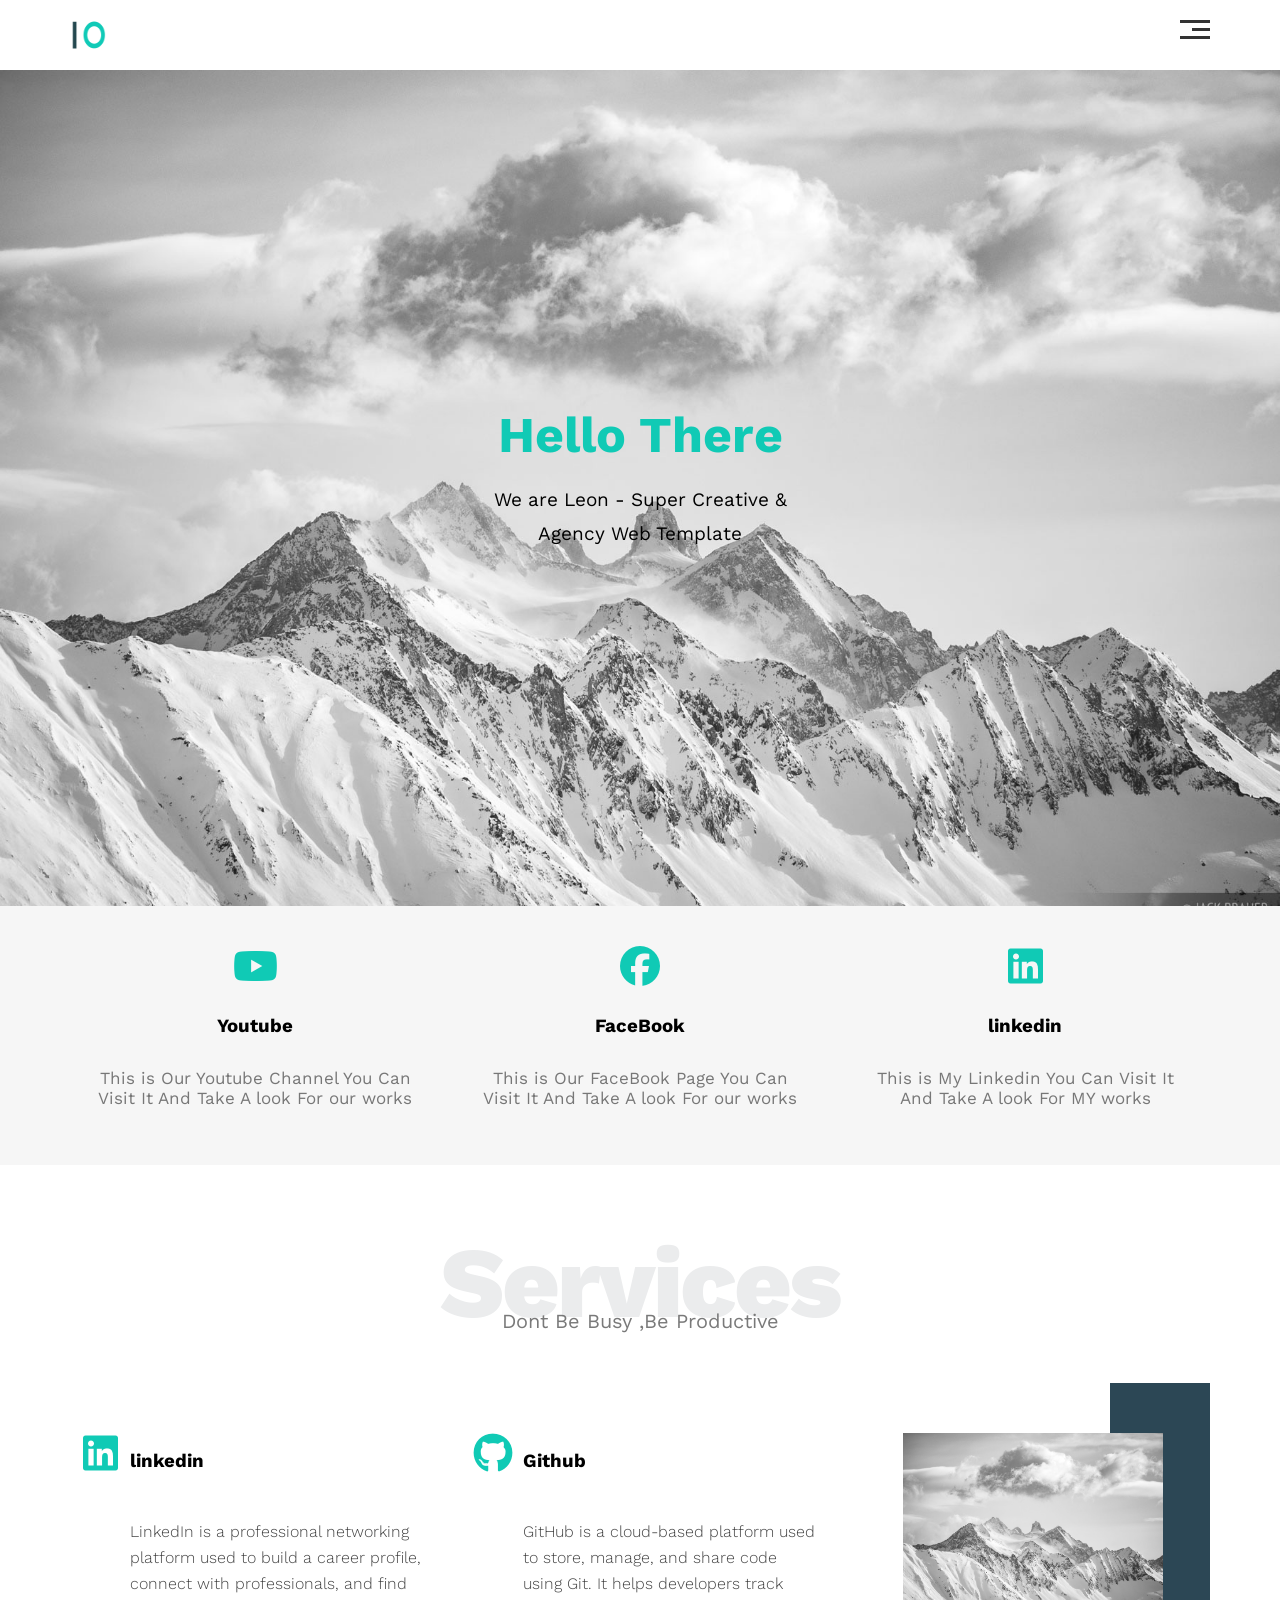
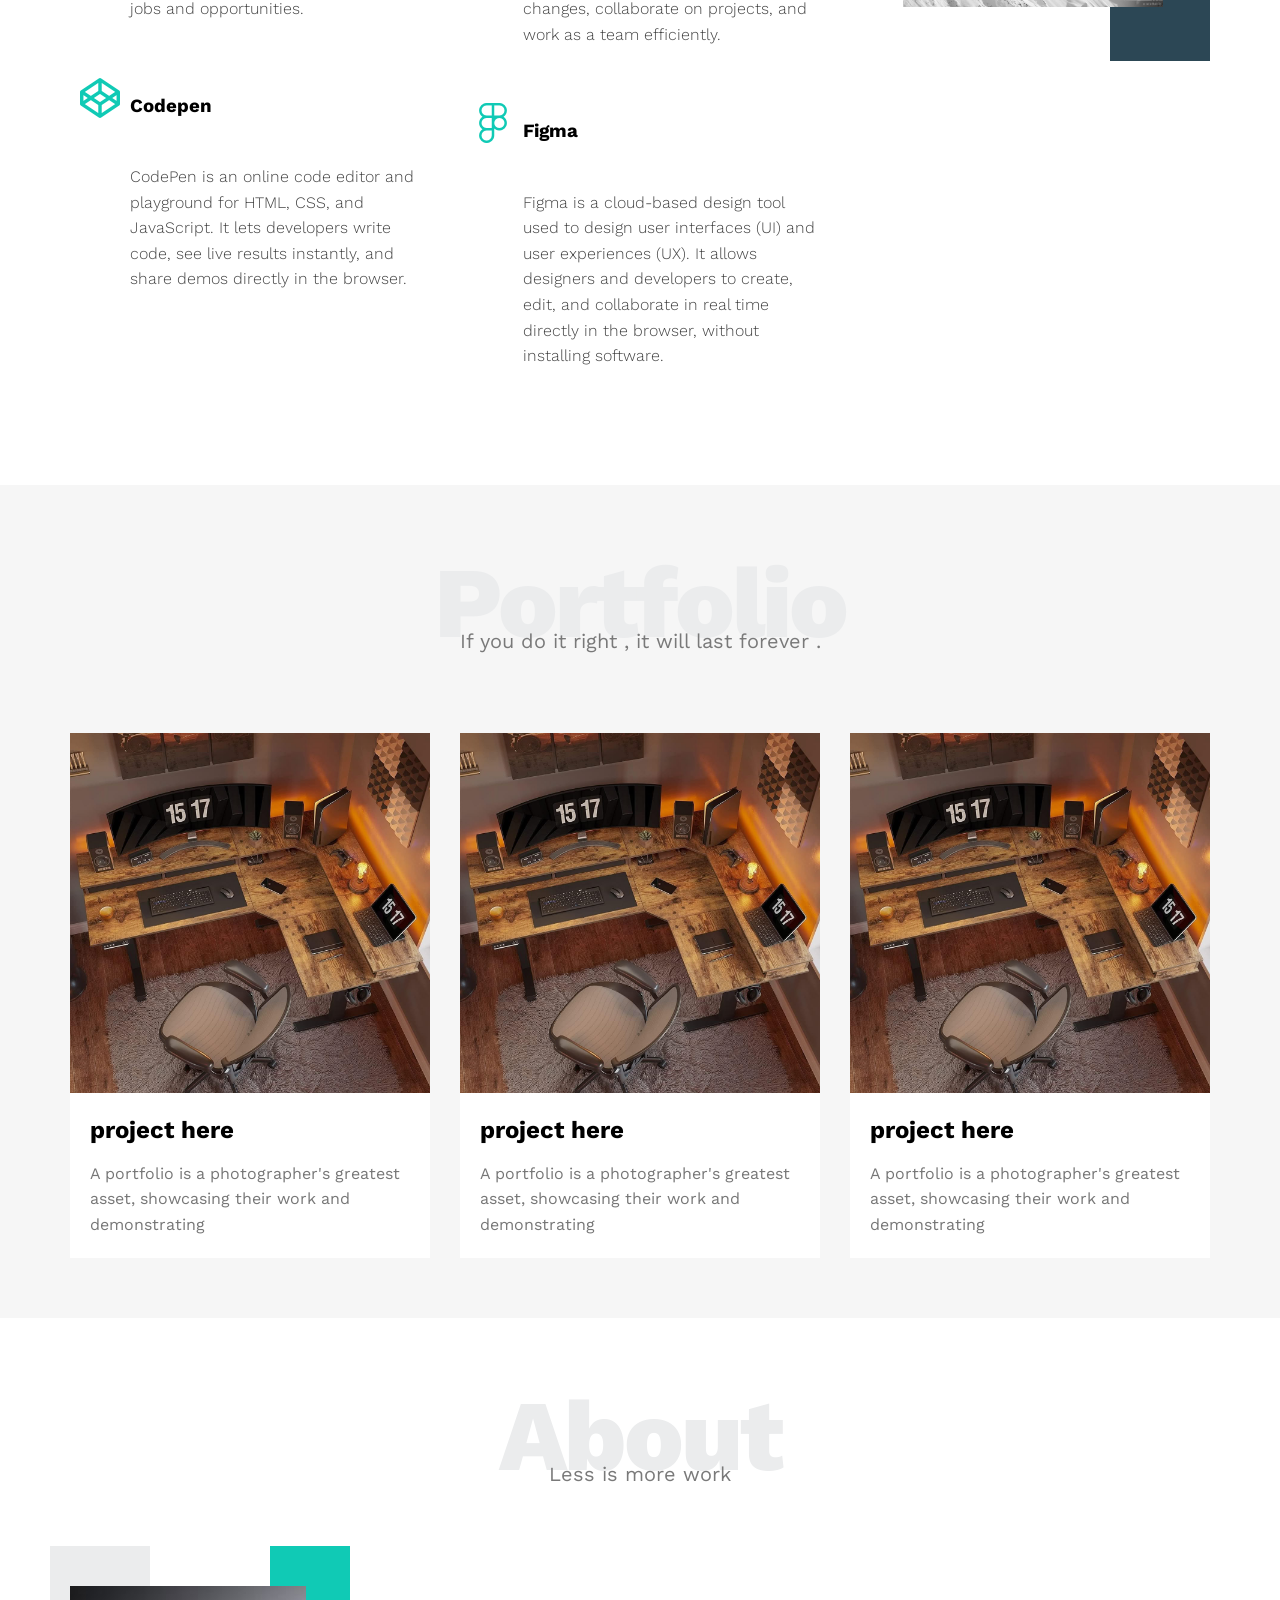
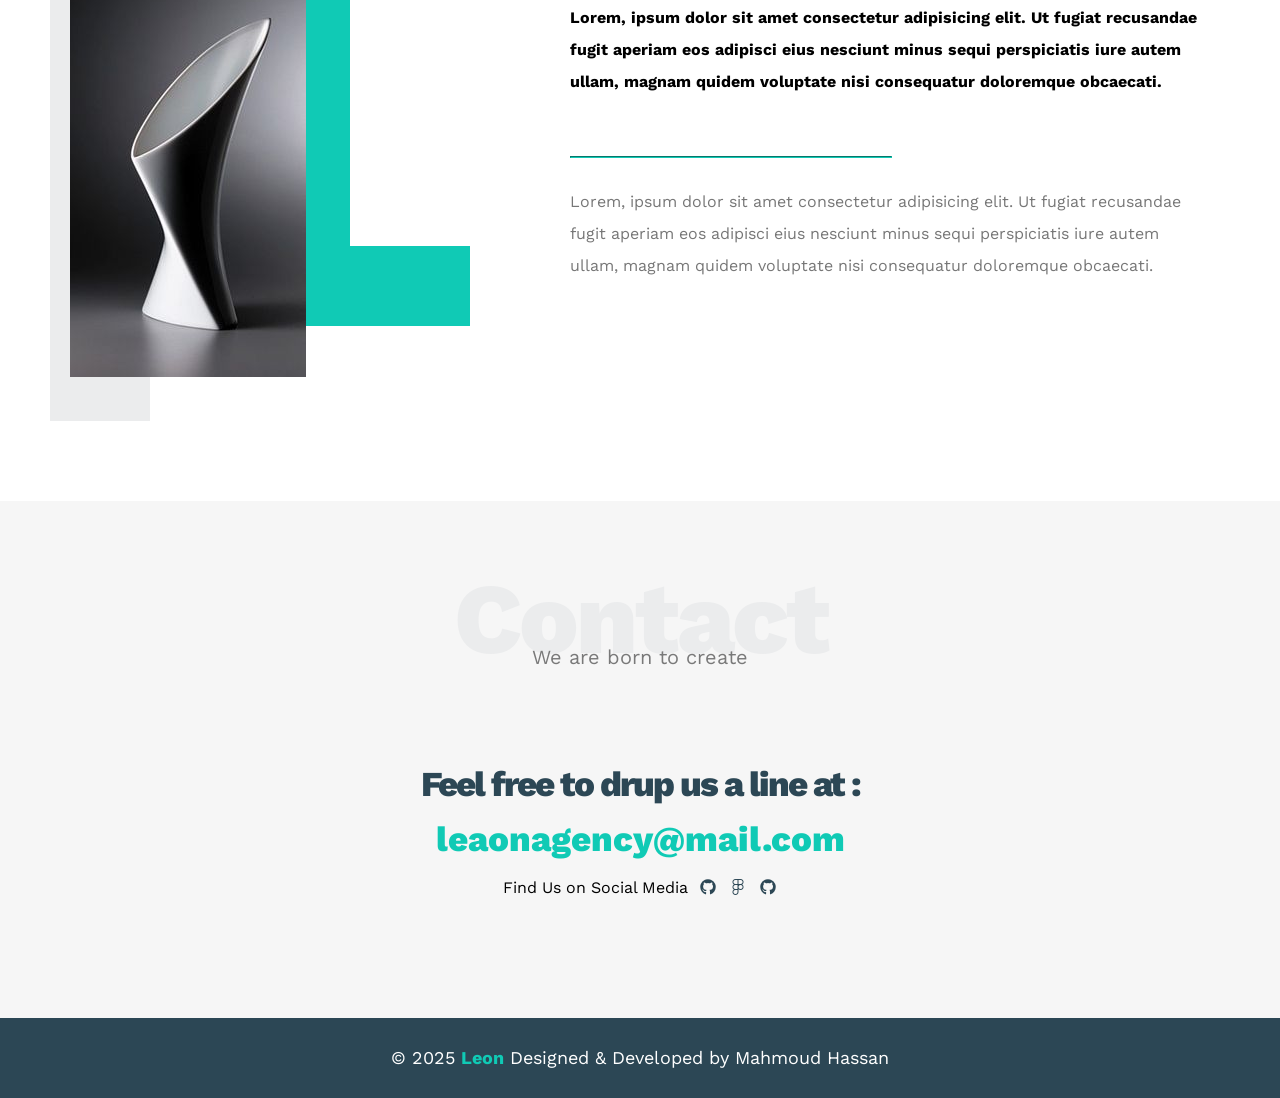
==== index.html @ d5b8f9ed "Update index.html" ====
<!DOCTYPE html>
<html lang="en">
<head>
<meta charset="UTF-8">
<meta name="viewport" content="width=device-width, initial-scale=1.0">
<meta http-equiv="X-UA-Compatible" content="IE=edge">
<meta name="description" content="Short description of your website">
<meta name="keywords" content="HTML, CSS, JavaScript">
<meta name="author" content="Mahmoud Hassan">
<meta name="robots" content="index, follow">
    
<meta property="og:title" content="">
<meta property="og:description" content="Learn HTML and CSS">
<meta property="og:image" content="https://example.com/image.jpg">
<meta property="og:url" content="https://example.com">
<meta property="og:type" content="website">
<meta property="og:site_name" content="My Site">
<meta property="og:locale" content="en_US">
    
    <title>leon templete 1</title>
    <!-- main temp css file  -->
    <link rel="stylesheet" href="css/leon.css">
    <!-- render normaly -->
    <link rel="stylesheet" href="css/normalize.css">
    <!-- google fonts -->
    <link rel="preconnect" href="https://fonts.googleapis.com">
    <link rel="preconnect" href="https://fonts.gstatic.com" crossorigin>
    <link href="https://fonts.googleapis.com/css2?family=Work+Sans:ital,wght@0,100..900;1,100..900&display=swap"
        rel="stylesheet">
        <!-- font awesome liberary  -->
 <link rel="stylesheet" href="css/all.min.css">
</head>
<body>
 <div class="header">
    <div class="container">
        <img class="logo" src="images/logo.png" alt="">
        <div class="links"> 
           <span class="icons">
<span></span>
<span></span>
<span></span>
           </span>
           <ul>
            <li><a href="#services">Services</a></li>
            <li><a href="#portfolio">Portfolio</a></li>
            <li><a href="#About">About</a></li>
            <li><a href="#contact">Contact</a></li>


           </ul>

        </div>
    </div>  
 </div>
 <!-- landing section  -->
 <div class="landing">
<div class="intro-text">
    <h1>Hello There</h1>
<p>We are Leon - Super Creative & Agency Web Template</p>
</div>
   
 </div>
 <!-- start features section  -->
  <div class="features">
    <div class="container">
        <div class="feat">
        <a href="https://www.youtube.com/" title="Youtube" target="_blank"><i class="fa-brands fa-youtube"></i></a>
            <h3><a href="https://www.youtube.com/
                        " title="Youtube" target="_blank">Youtube</a></h3>
            <p>This is Our Youtube Channel You Can Visit It And Take A look For our works</p>
        </div>
        <div class="feat">
            <a href="https://www.facebook.com/?locale=ar_AR" title="FaceBook" target="_blank"><i class="fa-brands fa-facebook"></i></a>
            
            <h3>
                <a  href="https://www.facebook.com/?locale=ar_AR
            " title="FaceBook" target="_blank">FaceBook</a>
        </h3>
            <p>This is Our FaceBook Page You Can Visit It And Take A look For our works</p>
        </div>
        <div class="feat">
            <a href="https://www.linkedin.com/in/
mahmoud-hassan-9855352b8" title="Linkedin" target="_blank"><i class="fa-brands fa-linkedin"></i></a>
            <h3> 
                <a href="https://www.linkedin.com/in/
mahmoud-hassan-9855352b8" title="linked in" target="_blank">linkedin
</a> 
</h3>
            <p>This is My Linkedin You Can Visit It And Take A look For MY works</p>
        </div>
    </div>
  </div>
  <!-- start services  -->
   <div class="services" id="services">
    <div class="container">
        <h2 class="special-heading">Services</h2>
        <p>Dont Be Busy ,Be Productive</p>
    
   
   <div class="services-content">
    <div class="col">
        <!-- start srv 1  -->
        <div class="srv">
<i class="fa-brands fa-linkedin"></i>
            <div class="text">
                <h3>linkedin</h3>
                <p>LinkedIn is a professional networking platform used to build a career profile, connect with professionals, and find jobs
                and opportunities.</p>
            </div>
        </div>
        <!-- end srv 1  -->
        <!-- start srv 2 -->
        <div class="srv">
            <i class="fa-brands fa-codepen"></i>
            <div class="text">
                <h3>Codepen</h3>
                <p>CodePen is an online code editor and playground for HTML, CSS, and JavaScript.
                It lets developers write code, see live results instantly, and share demos directly in the browser.</p>
            </div>
        </div>
        <!-- end srv 2  -->
         </div>
         <!-- start srv 3  -->
      <div class="col">

        <div class="srv">
            <i class="fa-brands fa-github"></i>
            <div class="text">
                <h3>Github</h3>
                <p>GitHub is a cloud-based platform used to store, manage, and share code using Git.
                It helps developers track changes, collaborate on projects, and work as a team efficiently.</p>
            </div>
        </div>
        
        <!-- end srv 3 -->
         <!-- start srv 4  -->
        <div class="srv">
        <i class="fa-brands fa-figma"></i>
            <div class="text">
                <h3>Figma</h3>
                <p>Figma is a cloud-based design tool used to design user interfaces (UI) and user experiences (UX).
                It allows designers and developers to create, edit, and collaborate in real time directly in the browser, without
                installing software.</p>
            </div>
            </div>
        </div>
        <!-- end srv 4  -->
       <div class="col">
        <div class="image image-column">
            <img src="images/20240124-Cloud-over-Reichenspitze-B-W.jpg" alt=""/>
        </div>
       </div>

                
    </div>
    </div>
   </div>
   <!-- Start portfolio  -->
    <div class="portfolio" id="portfolio">
      <div class="container">
        <h2 class="special-heading">Portfolio</h2>
        <p>If you do it right , it will last forever .</p>
        <div class="portfolio-content">
            <div class="card">
        <img src="images/portfolio4.jpg" alt="">
        <div class="info">
            <h2>project here</h2>
            <p>A portfolio is a photographer's greatest asset, showcasing their work and demonstrating</p>
        </div>
            </div>
            <div class="card">
                <img src="images/portfolio4.jpg" alt="">
                <div class="info">
                    <h2>project here</h2>
                    <p>A portfolio is a photographer's greatest asset, showcasing their work and demonstrating</p>
                </div>
            </div>
            <div class="card">
                <img src="images/portfolio4.jpg" alt="">
                <div class="info">
                    <h2>project here</h2>
                    <p>A portfolio is a photographer's greatest asset, showcasing their work and demonstrating</p>
                </div>
            </div>
      </div>
        </div>
    </div>
    <!-- end portfolio  --> 
<!-- Start about  -->
<div class="about" id="About">
    <div class="container">
        <h2 class="special-heading">About</h2>
        <p>Less is more work</p>
        <div class="about-content">
           <div class="image">
            <img src="images/about1.jpg" alt="">
           </div>
           <div class="text">
            <p>Lorem, ipsum dolor sit amet consectetur adipisicing elit. Ut fugiat recusandae 
                fugit aperiam eos adipisci eius nesciunt minus sequi perspiciatis iure autem ullam,
                 magnam quidem voluptate nisi consequatur doloremque obcaecati.</p>
                 <hr>
                <p>Lorem, ipsum dolor sit amet consectetur adipisicing elit. Ut fugiat recusandae
                    fugit aperiam eos adipisci eius nesciunt minus sequi perspiciatis iure autem ullam,
                    magnam quidem voluptate nisi consequatur doloremque obcaecati.</p>
           </div>
           </div>
                
                </div>
            </div>

        </div>
    </div>
</div>
<!-- end about  -->
 <!-- start contact  --> 
  <div class="contact" id="contact">
    <div class="container">
        <h2 class="special-heading">Contact</h2>
        <p>We are born to create </p>
        <div class="info">
            <p class="label"> Feel free to drup us a line at :</p>
            <a href="mailto:leaonagency@mail.com?subject=contact" class="link">leaonagency@mail.com</a>
            <div class="social">
                Find Us on Social Media 
                <i class="fa-brands fa-github"></i>
                <i class="fa-brands fa-figma"></i>
                <i class="fa-brands fa-github"></i>

            </div>
        </div>
    </div>
  </div>
 <!-- end contact  -->
<!-- start footer  -->
 <div class="footer">
    &copy; 2025 <span>Leon</span> Designed & Developed by Mahmoud Hassan
 </div>
 <!-- end footer  -->
</body>
</html>
---- css/leon.css ----
:root {
    --main-color:#10cab5;
    --secundary-color:#2c4755;
    --section-padding:60px;
    --section-background:#f6f6f6;
}
/* global rules  */
*{
    -webkit-box-sizing: border-box;
    -moz-box-sizing: border-box;
    box-sizing: border-box;
}
html {
    scroll-behavior: smooth;
}
body {
    font-family: "Work Sans", sans-serif;
}
/* end global rules  */

.container {
    padding-left: 15px;
    padding-right: 15px;
    margin-left: auto;
    margin-right: auto;
    
    
}
/* small */
@media (min-width:768px) {
    .container {
        width: 750px;
    }
}

/* medium */
@media (min-width:992px) {
    .container {
        width: 970px;
    }
}

/* large */
@media (min-width:1200px) {
    .container {
        width: 1170px;
    }
}
/* start header  */
.header {
    padding: 20px;
}
.header .container {
    display: flex;
    justify-content: space-between;
}
.header  .logo {
width: 60px;
height: 30px;
}
.header .links {
    position: relative;
}
.header .links:hover .icons span:nth-child(2) {
    width: 100%;
}
.header .links .icons {
    width: 30px;
    display: flex;
    flex-wrap: wrap;
    justify-content: flex-end;
}
.header .links .icons span {
    background-color: #333;
    margin-bottom: 5px;
    height: 3px;
    
}
.header .links .icons span:first-child {
width: 100%;
}
.header .links .icons span:nth-child(2) {
width: 60%;
transition: 0.3s;
}
.header .links .icons span:last-child {
width: 100%;
}
.header .links ul {
    list-style: none;
    margin: 0;
    padding: 0;
    background-color: #f6f6f6;
    position: absolute;
    right: 0;
    min-width: 200px;
    top:calc( 100% + 15px );
    display: none; 
    z-index: 1;
}
.header .links ul::before {
    content: '';
    border-width: 10px;
    border-style: solid;
    border-color:transparent transparent #f6f6f6 transparent ;
    position: absolute;
    right: 5px;
    top:-19px;

}
.header .links:hover ul {
    display: block;
}
.header .links ul li a {
    display: block;
    padding: 15px;
    text-decoration: none ;
    color: #333;
    transition: 0.3s;
}
.header .links ul li a:hover {
    padding-left: 25px;
}

.header .links ul li:not(:last-child) a {
border-bottom: 1px solid #ddd;
}
/* end header  */
 /* start landing section  */
.landing {
    background-image: url(../images/20240124-Cloud-over-Reichenspitze-B-W.jpg);
    background-size: cover;
    height: calc(100vh - 64px );
    position: relative;
} 
.landing .intro-text {
    position: absolute;
    left:50%;
    top:50%;
    text-align: center;
    transform: translate(-50% ,-50%);
    width: 320px;
    max-width: 100%;

}
.landing .intro-text h1 {
    margin: 0;
    font-weight: bold;
    font-size: 50px;
    color: var(--main-color);
}
.landing .intro-text p {
    font-size: 19px;
    line-height: 1.8;
}
.landing .intro-text p::selection {
    background-color: var(--main-color);
}
/* start features  */
 .features {
    padding-top: 20px;
    padding-bottom: 20px;
    background-color: #f6f6f6;

 }
 .features .container {
    display: grid;
    grid-template-columns: repeat( auto-fill , minmax( 300px , 1fr) );
    grid-gap: 15px;
 }
 .features .container .feat{
    text-align: center;
    padding: 20px;
 }
 .features .container .feat h3 {
    font-weight: 800px;
    margin: 30px 0;
 }
 .features .container .feat h3 a {
    text-decoration: none;
    font-weight: 800px;
        margin: 30px 0;
        color: black;
    
 }
 .features .container .feat p {
    line-height: 1.2;
    color: #777;
    font-size: 17px;
 }
 .features .container .feat p::selection {
    background-color: var(--main-color);

 }
  .features .container .feat i {
font-size: 40px;
    color: var(--main-color);
    
  }
  /* start services  */
  .special-heading {
    color: #ebeced;
    font-size: 100px;
    font-weight: 800;
    text-align: center;
    letter-spacing: -3px;
    margin: 0;
  }
  .special-heading + p {
    margin: -30px 0 0;
    font-size: 20px;
    text-align: center;
    color: #797979;

  }
  @media (max-width:767px) {
      .special-heading {
        font-size: 60px;
      } 
          .special-heading + p {
            margin-top: -20px;
          
          }
    }
.services {
    padding-top: 60px;
    padding-bottom: 60px;
}
.services .services-content  {
 display: grid;
 grid-template-columns: repeat(auto-fill , minmax(300px,1fr));
 grid-gap: 40px;
 margin-top: 100px;
}
.services .services-content .srv {
    display: flex;
    margin-bottom: 40px;
    
}
@media ( max-width:767px ) {
    .services .services-content .srv {
        flex-direction: column;
        text-align: center;
        align-items: center;
    }
}
.services .services-content .srv i {
    color: var(--main-color);
    flex-basis: 60px;
    font-size: 40px;
        
}
.services .services-content .srv .text {
    flex:1;
}
.services .services-content .srv h3 {
    margin: 0 0 30px;
        line-height: 3;
}

.services .services-content .srv p {
    font-weight: 300;
    line-height: 1.6;
    color:#444;
}
.services .services-content .image {
    text-align: center;
    position: relative;
}
.services .services-content  .image img {
    width:260px;
    height: 4+00px;
}
.services .services-content  .image::before {
content: "";
position: absolute;
background-color: var(--secundary-color);
width: 100px;
height: calc(100% + 100px);
top: -50px;
right: 0;
z-index: -1;

}
@media ( max-width:1199px){
    .image-column {
        display: none;
    }
}
.portfolio {
    padding-top: var(--section-padding);
    padding-bottom: var(--section-padding);
    background-color: var(--section-background);
}
.portfolio .portfolio-content {
display: grid;
grid-template-columns: repeat(auto-fill,minmax(300px,1fr));
grid-gap: 30px;
margin-top: 80px;
}
.portfolio .portfolio-content .card {
    background-color: white;
}
.portfolio .portfolio-content .card img {
    max-width: 100%;
}
.portfolio .portfolio-content .card .info {
    padding: 20px;
}
.portfolio .portfolio-content .card .info h2 {
    margin: 0;
}
@media (max-width:767px) {
.portfolio .portfolio-content .card .info h2 {
    text-align: center;
}
}
.portfolio .portfolio-content .card .info p {
    color: #777;
    line-height: 1.6;
    margin-bottom: 0;
}
/* end portfolio  */
/* start about  */
.about {
    padding-top: var(--section-padding);
    padding-bottom: calc(var(--section-padding) + 60px );
}
.about .about-content {
margin-top: 100px;
display: flex;
flex-wrap: wrap;
justify-content: space-between;
}
@media (max-width: 991px){
.about .about-content {
    flex-direction: column;
    text-align: center;
}
}
.about .about-content .image {
    position: relative;
    width: 250px;
    height: 375;

}
@media (max-width: 991px) {
    .about .about-content .image {
        margin: 0 auto 60px;

    }
}
.about .about-content .image::before {
content: "";
position: absolute;
background-color: #ebeced;
width: 100px;
height: calc(100% + 80px);
top: -40px;
left: -20px;
z-index: -1;
}
.about .about-content .image::after {
 top: -40px;
content: "";
position: absolute;
width: 120px;
height: 300px;
border-left:80px solid var(--main-color) ;
border-bottom: 80px solid var(--main-color);
z-index: -1;
right: -150px;
}
@media (max-width: 991px) {
    .about .about-content .image::before ,
    .about .about-content .image::after {
        display: none;
    }
}
.about .about-content .image img {
    max-width: 100%;
}
.about .about-content .text {
    flex-basis: calc(100% - 500px);
}
.about .about-content .text p:first-of-type {
    font-weight: bold;
    line-height: 2;
    margin-bottom: 50px;
}
.about .about-content .text hr {
    width: 50%;
    display: inline-block;
    border-color: var(--main-color);
}
.about .about-content .text p:last-of-type {
    line-height: 2;
    color: #777;
}
/* end about  */
/* start contact  */
 .contact {
    padding-top: var(--section-padding);
    padding-bottom: var(--section-padding);
    background-color: var(--section-background);
 }
 .contact .info {
    padding-top: var(--section-padding);
    padding-bottom: var(--section-padding);
    text-align: center;
 }
  .contact .info .label {
    font-size: 35px;
    font-weight: 800;
    color: var(--secundary-color);
    letter-spacing: -2px;
    margin-bottom: 15px;
  }
  .contact .info .link {
    display: block;
    font-size: 35px;
        font-weight: 800;
        color: var(--main-color);
        text-decoration: none   ;
  }
    .contact .info .social {
        display: flex;
        justify-content: center;
        margin-top: 20px;
        font-size: 16px;

    }
         .contact .info .social i {
            margin-left: 10px;
            color: var(--secundary-color);

         }
         @media (max-width: 767px) {
            .contact .info .link ,
            .contact .info .label {
                font-size:30px ;
            }
         }
/* end contact  */
/* start footer  */
.footer {
background-color: var(--secundary-color);
color: white;
padding: 30px 10px ;
text-align: center;
font-size: 18px;
}
.footer span {
font-weight: bold;
color: var(--main-color);
}

/* end footer  */
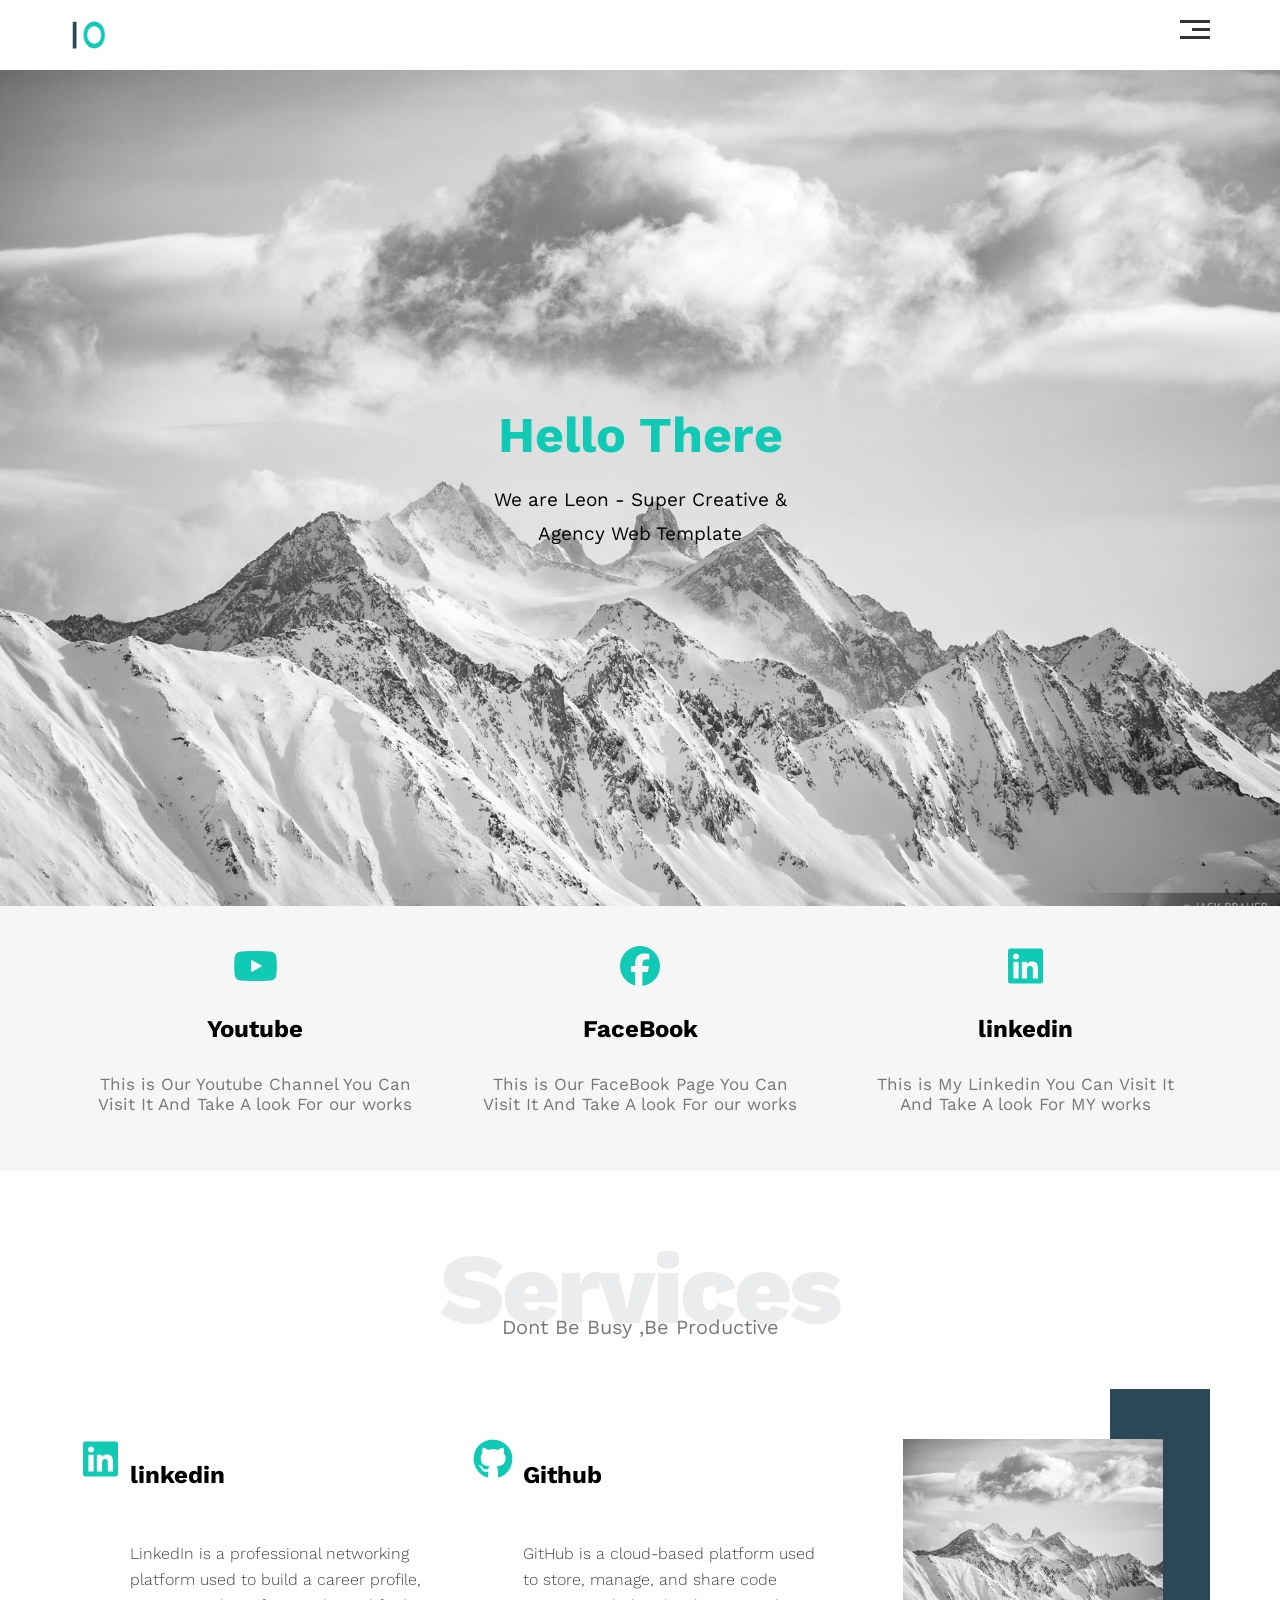
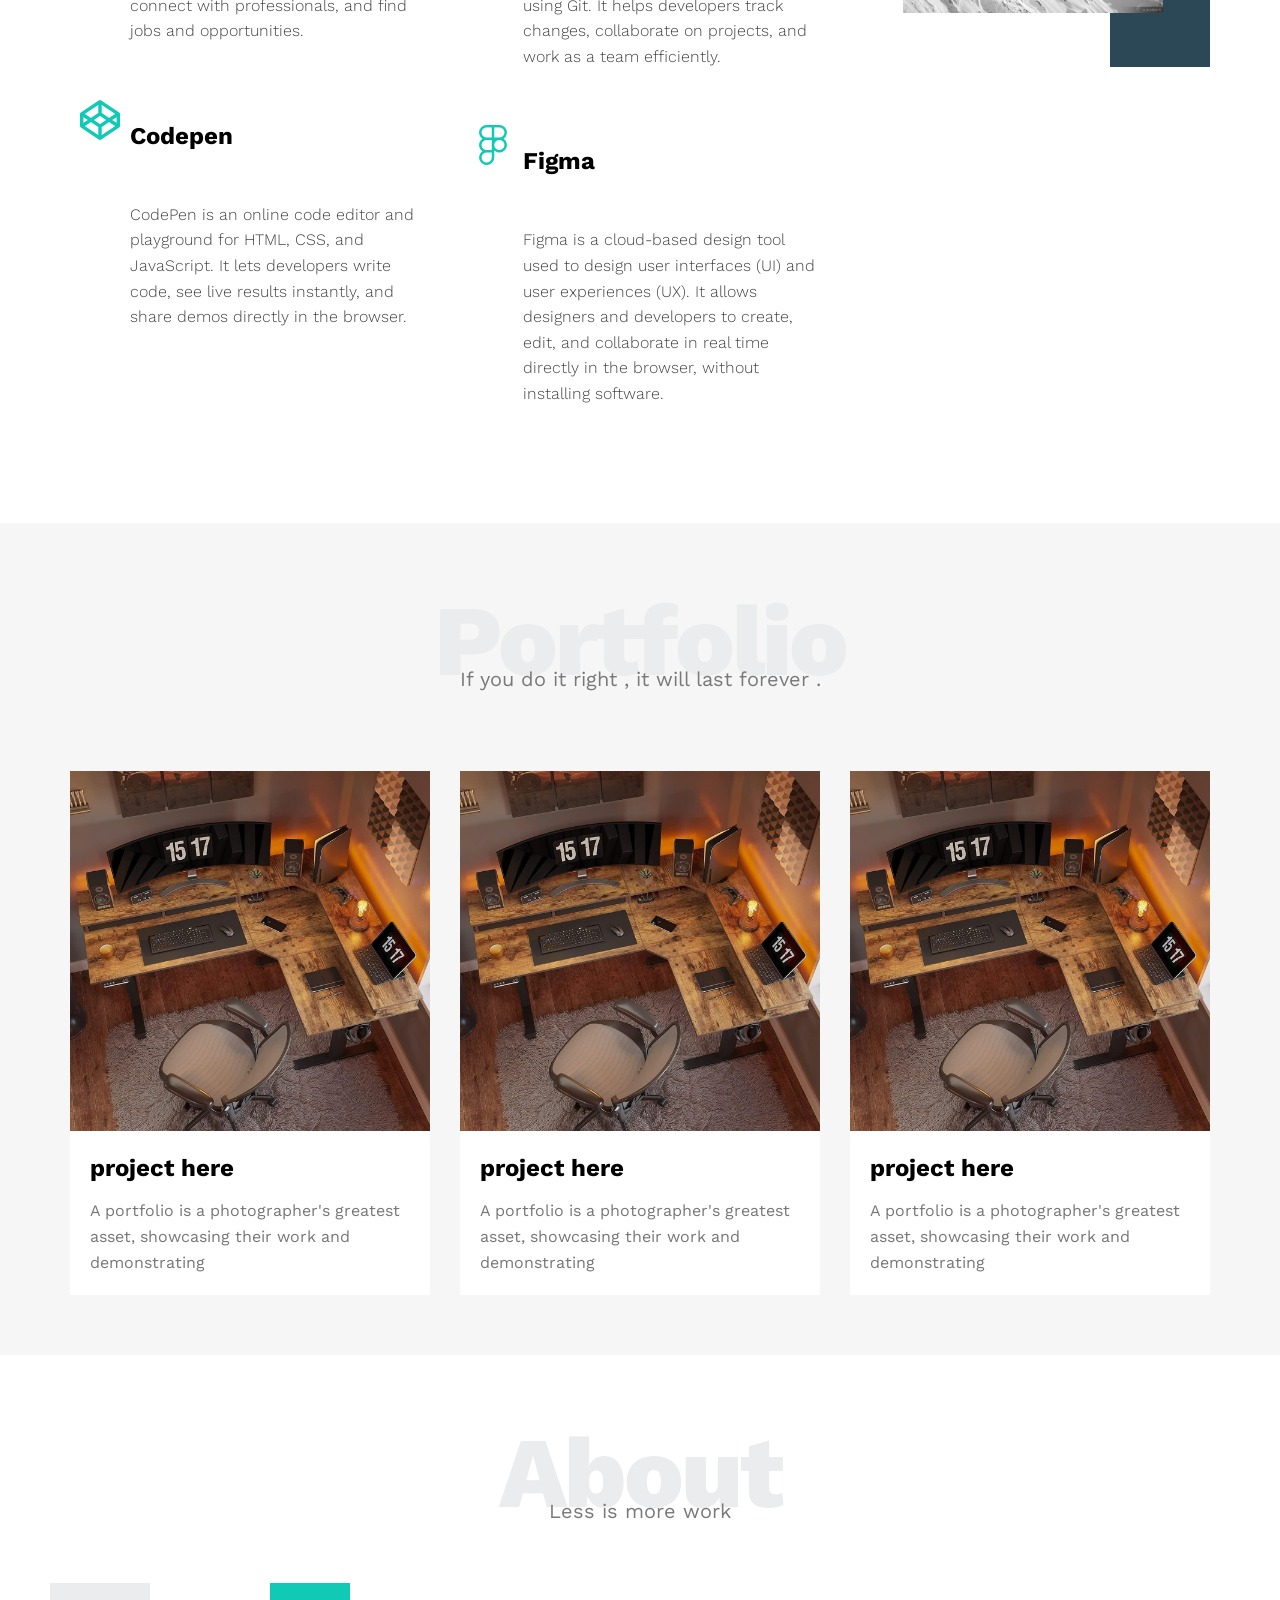
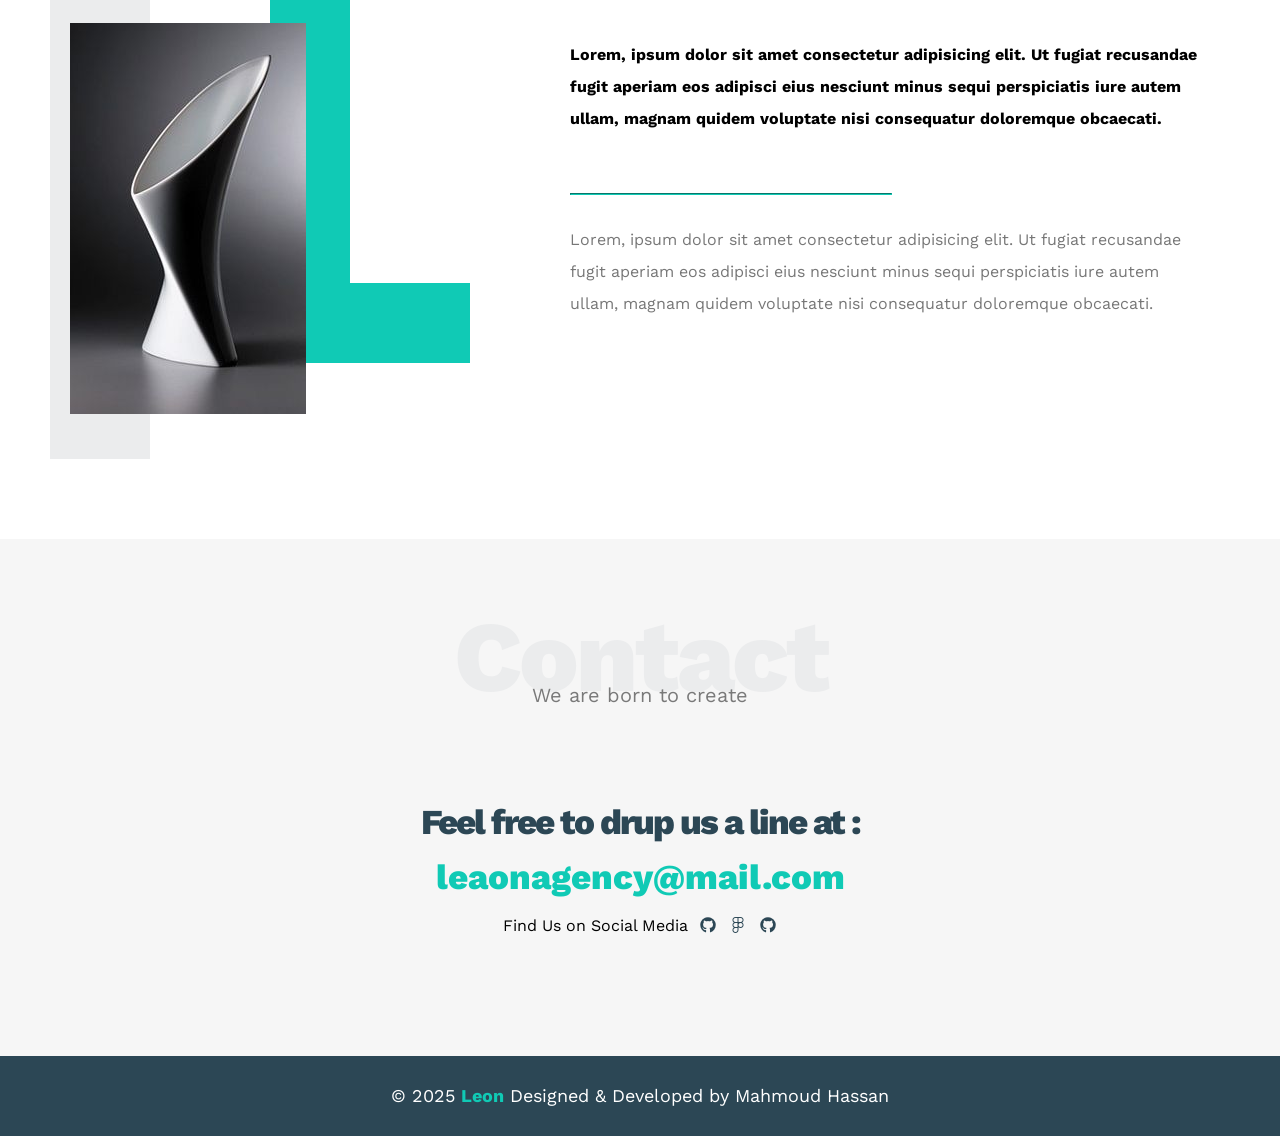
==== commit 1cff9bc9: "Update index.html" ====
--- a/index.html
+++ b/index.html
@@ -1,21 +1,37 @@
 <!DOCTYPE html>
 <html lang="en">
 <head>
+<!-- Basic Meta -->
 <meta charset="UTF-8">
 <meta name="viewport" content="width=device-width, initial-scale=1.0">
-<meta http-equiv="X-UA-Compatible" content="IE=edge">
-<meta name="description" content="Short description of your website">
-<meta name="keywords" content="HTML, CSS, JavaScript">
+<meta name="description" content="We are Leon - Super Creative & Agency Web Template">
 <meta name="author" content="Mahmoud Hassan">
 <meta name="robots" content="index, follow">
-    
-<meta property="og:title" content="">
-<meta property="og:description" content="Learn HTML and CSS">
-<meta property="og:image" content="https://example.com/image.jpg">
-<meta property="og:url" content="https://example.com">
+
+<!-- Theme Color -->
+<meta name="theme-color" content="#10cab7">
+
+<!-- Canonical -->
+<link rel="canonical" href="https://mahmoud-elassuty.github.io/My-first-template/">
+
+<!-- Open Graph / Facebook / WhatsApp / LinkedIn -->
+<meta property="og:title" content="Leon">
+<meta property="og:description" content="We are Leon - Super Creative & Agency Web Template">
+<meta property="og:image" content="https://github.com/Mahmoud-Elassuty/My-first-template/blob/main/images/istockphoto-942114106-612x612%20(1).jpg?raw=true">
+<meta property="og:image:type" content="image/jpeg">
+<meta property="og:image:width" content="1200">
+<meta property="og:image:height" content="630">
+<meta property="og:url" content="https://mahmoud-elassuty.github.io/My-first-template/">
 <meta property="og:type" content="website">
-<meta property="og:site_name" content="My Site">
+<meta property="og:site_name" content="Leon">
 <meta property="og:locale" content="en_US">
+
+<!-- Twitter / X -->
+<meta name="twitter:card" content="summary_large_image">
+<meta name="twitter:title" content="Leon">
+<meta name="twitter:description" content="We are Leon - Super Creative & Agency Web Template">
+<meta name="twitter:image" content="https://github.com/Mahmoud-Elassuty/My-first-template/blob/main/images/istockphoto-942114106-612x612%20(1).jpg?raw=true">
+<meta name="twitter:image:alt" content="Leon Website Preview">
     
     <title>leon templete 1</title>
     <!-- main temp css file  -->
@@ -65,27 +81,27 @@
     <div class="container">
         <div class="feat">
         <a href="https://www.youtube.com/" title="Youtube" target="_blank"><i class="fa-brands fa-youtube"></i></a>
-            <h3><a href="https://www.youtube.com/
-                        " title="Youtube" target="_blank">Youtube</a></h3>
+            <h2><a href="https://www.youtube.com/
+                        " title="Youtube" target="_blank">Youtube</a></h2>
             <p>This is Our Youtube Channel You Can Visit It And Take A look For our works</p>
         </div>
         <div class="feat">
             <a href="https://www.facebook.com/?locale=ar_AR" title="FaceBook" target="_blank"><i class="fa-brands fa-facebook"></i></a>
             
-            <h3>
+            <h2>
                 <a  href="https://www.facebook.com/?locale=ar_AR
             " title="FaceBook" target="_blank">FaceBook</a>
-        </h3>
+        </h2>
             <p>This is Our FaceBook Page You Can Visit It And Take A look For our works</p>
         </div>
         <div class="feat">
             <a href="https://www.linkedin.com/in/
 mahmoud-hassan-9855352b8" title="Linkedin" target="_blank"><i class="fa-brands fa-linkedin"></i></a>
-            <h3> 
+            <h2> 
                 <a href="https://www.linkedin.com/in/
 mahmoud-hassan-9855352b8" title="linked in" target="_blank">linkedin
 </a> 
-</h3>
+</h2>
             <p>This is My Linkedin You Can Visit It And Take A look For MY works</p>
         </div>
     </div>
@@ -103,7 +119,7 @@
         <div class="srv">
 <i class="fa-brands fa-linkedin"></i>
             <div class="text">
-                <h3>linkedin</h3>
+                <h2>linkedin</h2>
                 <p>LinkedIn is a professional networking platform used to build a career profile, connect with professionals, and find jobs
                 and opportunities.</p>
             </div>
@@ -113,7 +129,7 @@
         <div class="srv">
             <i class="fa-brands fa-codepen"></i>
             <div class="text">
-                <h3>Codepen</h3>
+                <h2>Codepen</h2>
                 <p>CodePen is an online code editor and playground for HTML, CSS, and JavaScript.
                 It lets developers write code, see live results instantly, and share demos directly in the browser.</p>
             </div>
@@ -126,7 +142,7 @@
         <div class="srv">
             <i class="fa-brands fa-github"></i>
             <div class="text">
-                <h3>Github</h3>
+                <h2>Github</h2>
                 <p>GitHub is a cloud-based platform used to store, manage, and share code using Git.
                 It helps developers track changes, collaborate on projects, and work as a team efficiently.</p>
             </div>
@@ -137,7 +153,7 @@
         <div class="srv">
         <i class="fa-brands fa-figma"></i>
             <div class="text">
-                <h3>Figma</h3>
+                <h2>Figma</h2>
                 <p>Figma is a cloud-based design tool used to design user interfaces (UI) and user experiences (UX).
                 It allows designers and developers to create, edit, and collaborate in real time directly in the browser, without
                 installing software.</p>
--- a/css/leon.css
+++ b/css/leon.css
@@ -172,11 +172,11 @@
     text-align: center;
     padding: 20px;
  }
- .features .container .feat h3 {
+ .features .container .feat h2 {
     font-weight: 800px;
     margin: 30px 0;
  }
- .features .container .feat h3 a {
+ .features .container .feat h2 a {
     text-decoration: none;
     font-weight: 800px;
         margin: 30px 0;
@@ -253,7 +253,7 @@
 .services .services-content .srv .text {
     flex:1;
 }
-.services .services-content .srv h3 {
+.services .services-content .srv h2 {
     margin: 0 0 30px;
         line-height: 3;
 }
@@ -455,4 +455,4 @@
 color: var(--main-color);
 }
 
-/* end footer  */+/* end footer  */
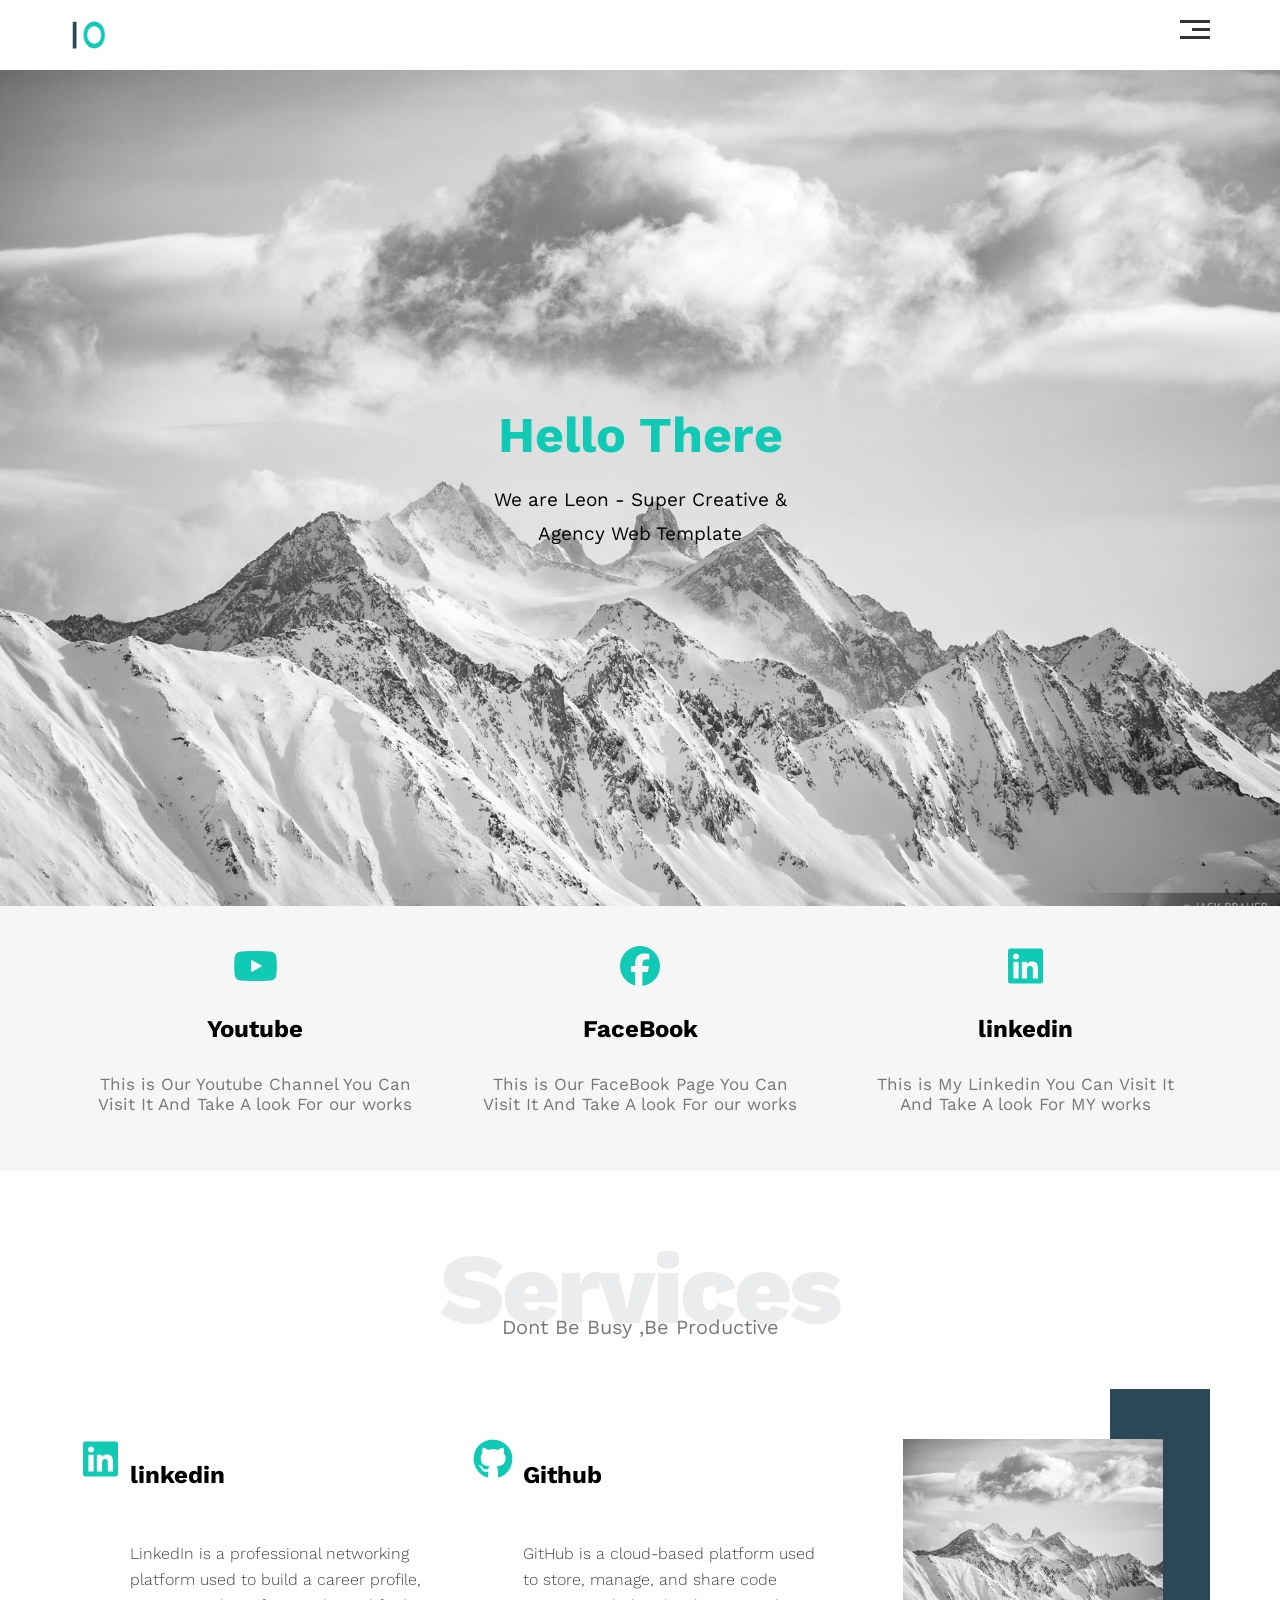
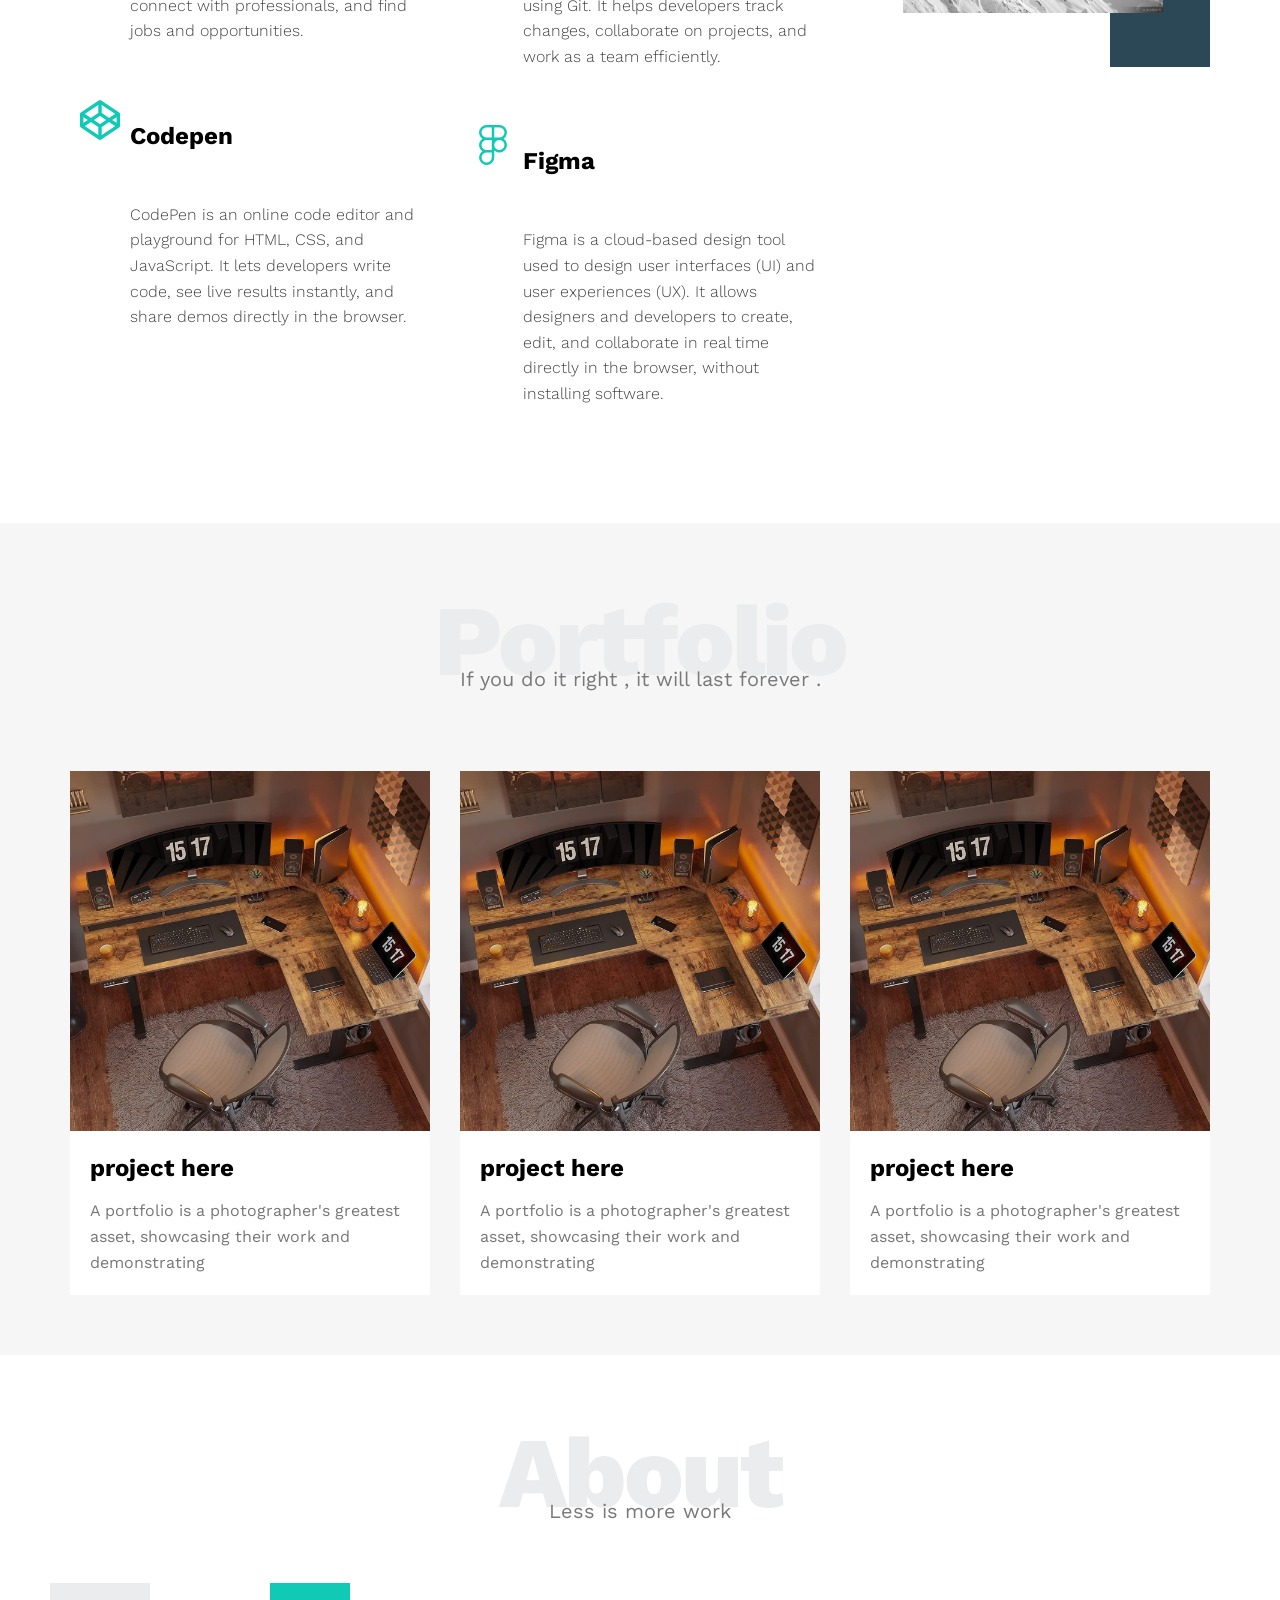
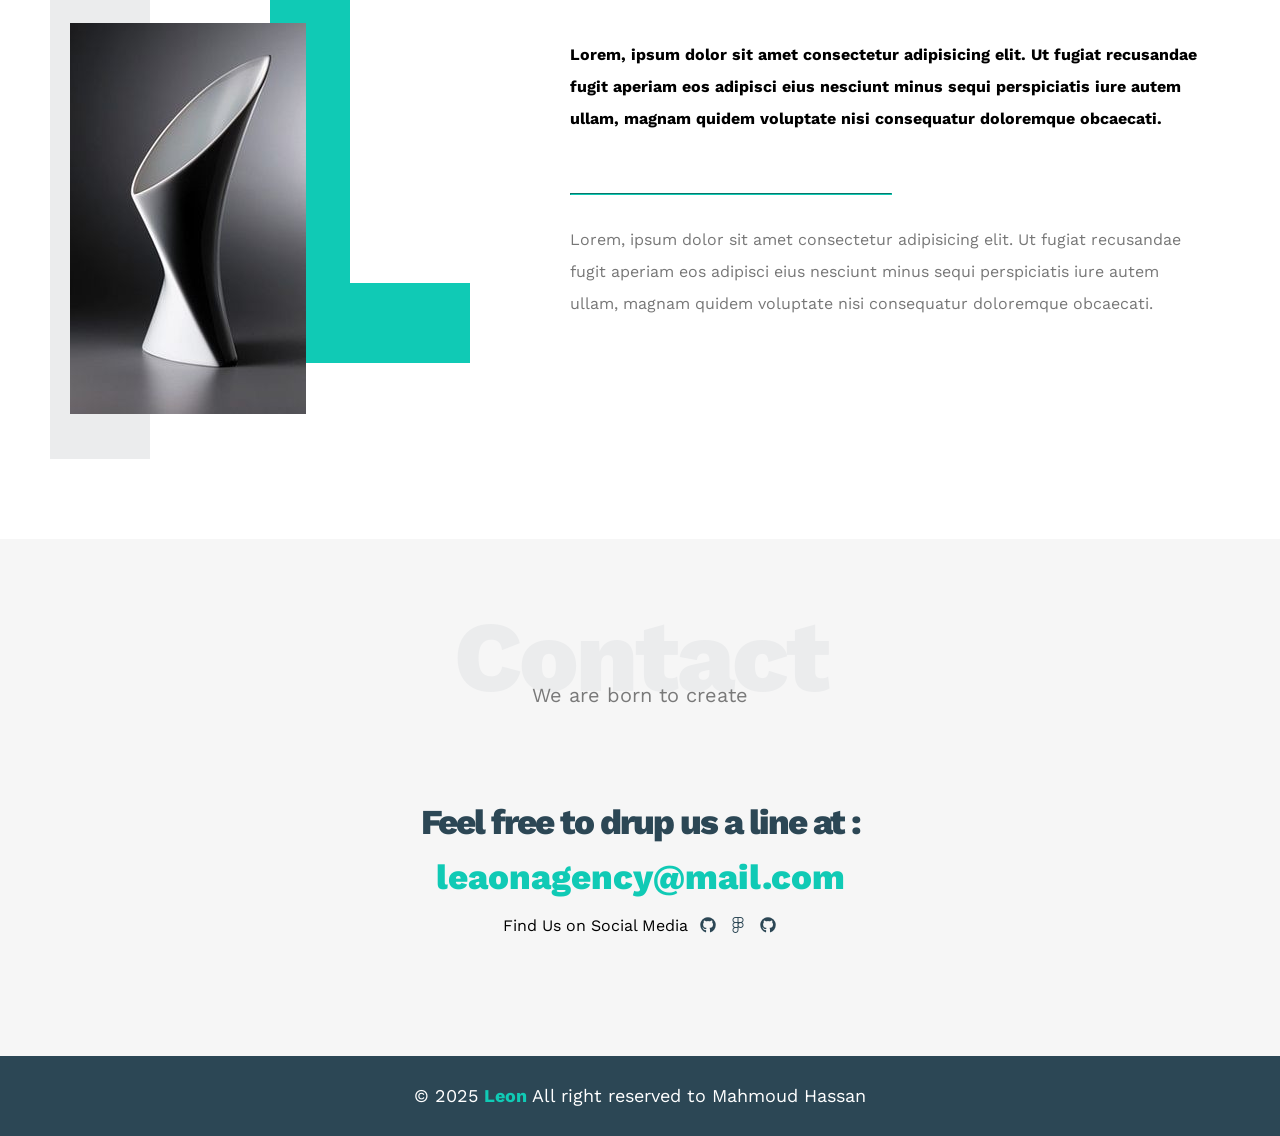
==== commit b6aab700: "Update index.html" ====
--- a/index.html
+++ b/index.html
@@ -47,211 +47,219 @@
  <link rel="stylesheet" href="css/all.min.css">
 </head>
 <body>
- <div class="header">
-    <div class="container">
-        <img class="logo" src="images/logo.png" alt="">
-        <div class="links"> 
-           <span class="icons">
-<span></span>
-<span></span>
-<span></span>
-           </span>
-           <ul>
-            <li><a href="#services">Services</a></li>
-            <li><a href="#portfolio">Portfolio</a></li>
-            <li><a href="#About">About</a></li>
-            <li><a href="#contact">Contact</a></li>
-
-
-           </ul>
-
-        </div>
-    </div>  
- </div>
- <!-- landing section  -->
- <div class="landing">
-<div class="intro-text">
-    <h1>Hello There</h1>
-<p>We are Leon - Super Creative & Agency Web Template</p>
-</div>
-   
- </div>
- <!-- start features section  -->
-  <div class="features">
-    <div class="container">
-        <div class="feat">
-        <a href="https://www.youtube.com/" title="Youtube" target="_blank"><i class="fa-brands fa-youtube"></i></a>
-            <h2><a href="https://www.youtube.com/
-                        " title="Youtube" target="_blank">Youtube</a></h2>
-            <p>This is Our Youtube Channel You Can Visit It And Take A look For our works</p>
-        </div>
-        <div class="feat">
-            <a href="https://www.facebook.com/?locale=ar_AR" title="FaceBook" target="_blank"><i class="fa-brands fa-facebook"></i></a>
-            
-            <h2>
-                <a  href="https://www.facebook.com/?locale=ar_AR
-            " title="FaceBook" target="_blank">FaceBook</a>
-        </h2>
-            <p>This is Our FaceBook Page You Can Visit It And Take A look For our works</p>
-        </div>
-        <div class="feat">
-            <a href="https://www.linkedin.com/in/
-mahmoud-hassan-9855352b8" title="Linkedin" target="_blank"><i class="fa-brands fa-linkedin"></i></a>
-            <h2> 
+ <main>
+    <div class="header">
+        <div class="container">
+            <img class="logo" src="images/logo.png" alt="">
+            <div class="links">
+                <span class="icons">
+                    <span></span>
+                    <span></span>
+                    <span></span>
+                </span>
+                <ul>
+                    <li><a href="#services">Services</a></li>
+                    <li><a href="#portfolio">Portfolio</a></li>
+                    <li><a href="#About">About</a></li>
+                    <li><a href="#contact">Contact</a></li>
+    
+    
+                </ul>
+    
+            </div>
+        </div>
+    </div>
+    <!-- landing section  -->
+    <div class="landing">
+        <div class="intro-text">
+            <h1>Hello There</h1>
+            <p>We are Leon - Super Creative & Agency Web Template</p>
+        </div>
+    
+    </div>
+    <!-- start features section  -->
+    <div class="features">
+        <div class="container">
+            <div class="feat">
+                <a href="https://www.youtube.com/" title="Youtube" target="_blank"><i class="fa-brands fa-youtube"></i></a>
+                <h2><a href="https://www.youtube.com/
+                            " title="Youtube" target="_blank">Youtube</a></h2>
+                <p>This is Our Youtube Channel You Can Visit It And Take A look For our works</p>
+            </div>
+            <div class="feat">
+                <a href="https://www.facebook.com/?locale=ar_AR" title="FaceBook" target="_blank"><i
+                        class="fa-brands fa-facebook"></i></a>
+    
+                <h2>
+                    <a href="https://www.facebook.com/?locale=ar_AR
+                " title="FaceBook" target="_blank">FaceBook</a>
+                </h2>
+                <p>This is Our FaceBook Page You Can Visit It And Take A look For our works</p>
+            </div>
+            <div class="feat">
                 <a href="https://www.linkedin.com/in/
-mahmoud-hassan-9855352b8" title="linked in" target="_blank">linkedin
-</a> 
-</h2>
-            <p>This is My Linkedin You Can Visit It And Take A look For MY works</p>
-        </div>
-    </div>
-  </div>
-  <!-- start services  -->
-   <div class="services" id="services">
-    <div class="container">
-        <h2 class="special-heading">Services</h2>
-        <p>Dont Be Busy ,Be Productive</p>
-    
-   
-   <div class="services-content">
-    <div class="col">
-        <!-- start srv 1  -->
-        <div class="srv">
-<i class="fa-brands fa-linkedin"></i>
-            <div class="text">
-                <h2>linkedin</h2>
-                <p>LinkedIn is a professional networking platform used to build a career profile, connect with professionals, and find jobs
-                and opportunities.</p>
-            </div>
-        </div>
-        <!-- end srv 1  -->
-        <!-- start srv 2 -->
-        <div class="srv">
-            <i class="fa-brands fa-codepen"></i>
-            <div class="text">
-                <h2>Codepen</h2>
-                <p>CodePen is an online code editor and playground for HTML, CSS, and JavaScript.
-                It lets developers write code, see live results instantly, and share demos directly in the browser.</p>
-            </div>
-        </div>
-        <!-- end srv 2  -->
-         </div>
-         <!-- start srv 3  -->
-      <div class="col">
-
-        <div class="srv">
-            <i class="fa-brands fa-github"></i>
-            <div class="text">
-                <h2>Github</h2>
-                <p>GitHub is a cloud-based platform used to store, manage, and share code using Git.
-                It helps developers track changes, collaborate on projects, and work as a team efficiently.</p>
-            </div>
-        </div>
-        
-        <!-- end srv 3 -->
-         <!-- start srv 4  -->
-        <div class="srv">
-        <i class="fa-brands fa-figma"></i>
-            <div class="text">
-                <h2>Figma</h2>
-                <p>Figma is a cloud-based design tool used to design user interfaces (UI) and user experiences (UX).
-                It allows designers and developers to create, edit, and collaborate in real time directly in the browser, without
-                installing software.</p>
-            </div>
-            </div>
-        </div>
-        <!-- end srv 4  -->
-       <div class="col">
-        <div class="image image-column">
-            <img src="images/20240124-Cloud-over-Reichenspitze-B-W.jpg" alt=""/>
-        </div>
-       </div>
-
-                
-    </div>
-    </div>
-   </div>
-   <!-- Start portfolio  -->
+    mahmoud-hassan-9855352b8" title="Linkedin" target="_blank"><i class="fa-brands fa-linkedin"></i></a>
+                <h2>
+                    <a href="https://www.linkedin.com/in/
+    mahmoud-hassan-9855352b8" title="linked in" target="_blank">linkedin
+                    </a>
+                </h2>
+                <p>This is My Linkedin You Can Visit It And Take A look For MY works</p>
+            </div>
+        </div>
+    </div>
+    <!-- start services  -->
+    <div class="services" id="services">
+        <div class="container">
+            <h2 class="special-heading">Services</h2>
+            <p>Dont Be Busy ,Be Productive</p>
+    
+    
+            <div class="services-content">
+                <div class="col">
+                    <!-- start srv 1  -->
+                    <div class="srv">
+                        <i class="fa-brands fa-linkedin"></i>
+                        <div class="text">
+                            <h2>linkedin</h2>
+                            <p>LinkedIn is a professional networking platform used to build a career profile, connect with
+                                professionals, and find jobs
+                                and opportunities.</p>
+                        </div>
+                    </div>
+                    <!-- end srv 1  -->
+                    <!-- start srv 2 -->
+                    <div class="srv">
+                        <i class="fa-brands fa-codepen"></i>
+                        <div class="text">
+                            <h2>Codepen</h2>
+                            <p>CodePen is an online code editor and playground for HTML, CSS, and JavaScript.
+                                It lets developers write code, see live results instantly, and share demos directly in the
+                                browser.</p>
+                        </div>
+                    </div>
+                    <!-- end srv 2  -->
+                </div>
+                <!-- start srv 3  -->
+                <div class="col">
+    
+                    <div class="srv">
+                        <i class="fa-brands fa-github"></i>
+                        <div class="text">
+                            <h2>Github</h2>
+                            <p>GitHub is a cloud-based platform used to store, manage, and share code using Git.
+                                It helps developers track changes, collaborate on projects, and work as a team efficiently.
+                            </p>
+                        </div>
+                    </div>
+    
+                    <!-- end srv 3 -->
+                    <!-- start srv 4  -->
+                    <div class="srv">
+                        <i class="fa-brands fa-figma"></i>
+                        <div class="text">
+                            <h2>Figma</h2>
+                            <p>Figma is a cloud-based design tool used to design user interfaces (UI) and user experiences
+                                (UX).
+                                It allows designers and developers to create, edit, and collaborate in real time directly in
+                                the browser, without
+                                installing software.</p>
+                        </div>
+                    </div>
+                </div>
+                <!-- end srv 4  -->
+                <div class="col">
+                    <div class="image image-column">
+                        <img src="images/20240124-Cloud-over-Reichenspitze-B-W.jpg" alt="" />
+                    </div>
+                </div>
+    
+    
+            </div>
+        </div>
+    </div>
+    <!-- Start portfolio  -->
     <div class="portfolio" id="portfolio">
-      <div class="container">
-        <h2 class="special-heading">Portfolio</h2>
-        <p>If you do it right , it will last forever .</p>
-        <div class="portfolio-content">
-            <div class="card">
-        <img src="images/portfolio4.jpg" alt="">
-        <div class="info">
-            <h2>project here</h2>
-            <p>A portfolio is a photographer's greatest asset, showcasing their work and demonstrating</p>
-        </div>
-            </div>
-            <div class="card">
-                <img src="images/portfolio4.jpg" alt="">
-                <div class="info">
-                    <h2>project here</h2>
-                    <p>A portfolio is a photographer's greatest asset, showcasing their work and demonstrating</p>
-                </div>
-            </div>
-            <div class="card">
-                <img src="images/portfolio4.jpg" alt="">
-                <div class="info">
-                    <h2>project here</h2>
-                    <p>A portfolio is a photographer's greatest asset, showcasing their work and demonstrating</p>
-                </div>
-            </div>
-      </div>
-        </div>
-    </div>
-    <!-- end portfolio  --> 
-<!-- Start about  -->
-<div class="about" id="About">
-    <div class="container">
-        <h2 class="special-heading">About</h2>
-        <p>Less is more work</p>
-        <div class="about-content">
-           <div class="image">
-            <img src="images/about1.jpg" alt="">
-           </div>
-           <div class="text">
-            <p>Lorem, ipsum dolor sit amet consectetur adipisicing elit. Ut fugiat recusandae 
-                fugit aperiam eos adipisci eius nesciunt minus sequi perspiciatis iure autem ullam,
-                 magnam quidem voluptate nisi consequatur doloremque obcaecati.</p>
-                 <hr>
-                <p>Lorem, ipsum dolor sit amet consectetur adipisicing elit. Ut fugiat recusandae
-                    fugit aperiam eos adipisci eius nesciunt minus sequi perspiciatis iure autem ullam,
-                    magnam quidem voluptate nisi consequatur doloremque obcaecati.</p>
-           </div>
-           </div>
-                
-                </div>
-            </div>
-
-        </div>
-    </div>
-</div>
-<!-- end about  -->
- <!-- start contact  --> 
-  <div class="contact" id="contact">
-    <div class="container">
-        <h2 class="special-heading">Contact</h2>
-        <p>We are born to create </p>
-        <div class="info">
-            <p class="label"> Feel free to drup us a line at :</p>
-            <a href="mailto:leaonagency@mail.com?subject=contact" class="link">leaonagency@mail.com</a>
-            <div class="social">
-                Find Us on Social Media 
-                <i class="fa-brands fa-github"></i>
-                <i class="fa-brands fa-figma"></i>
-                <i class="fa-brands fa-github"></i>
-
-            </div>
-        </div>
-    </div>
-  </div>
- <!-- end contact  -->
-<!-- start footer  -->
- <div class="footer">
-    &copy; 2025 <span>Leon</span> Designed & Developed by Mahmoud Hassan
- </div>
- <!-- end footer  -->
+        <div class="container">
+            <h2 class="special-heading">Portfolio</h2>
+            <p>If you do it right , it will last forever .</p>
+            <div class="portfolio-content">
+                <div class="card">
+                    <img src="images/portfolio4.jpg" alt="">
+                    <div class="info">
+                        <h2>project here</h2>
+                        <p>A portfolio is a photographer's greatest asset, showcasing their work and demonstrating</p>
+                    </div>
+                </div>
+                <div class="card">
+                    <img src="images/portfolio4.jpg" alt="">
+                    <div class="info">
+                        <h2>project here</h2>
+                        <p>A portfolio is a photographer's greatest asset, showcasing their work and demonstrating</p>
+                    </div>
+                </div>
+                <div class="card">
+                    <img src="images/portfolio4.jpg" alt="">
+                    <div class="info">
+                        <h2>project here</h2>
+                        <p>A portfolio is a photographer's greatest asset, showcasing their work and demonstrating</p>
+                    </div>
+                </div>
+            </div>
+        </div>
+    </div>
+    <!-- end portfolio  -->
+    <!-- Start about  -->
+    <div class="about" id="About">
+        <div class="container">
+            <h2 class="special-heading">About</h2>
+            <p>Less is more work</p>
+            <div class="about-content">
+                <div class="image">
+                    <img src="images/about1.jpg" alt="">
+                </div>
+                <div class="text">
+                    <p>Lorem, ipsum dolor sit amet consectetur adipisicing elit. Ut fugiat recusandae
+                        fugit aperiam eos adipisci eius nesciunt minus sequi perspiciatis iure autem ullam,
+                        magnam quidem voluptate nisi consequatur doloremque obcaecati.</p>
+                    <hr>
+                    <p>Lorem, ipsum dolor sit amet consectetur adipisicing elit. Ut fugiat recusandae
+                        fugit aperiam eos adipisci eius nesciunt minus sequi perspiciatis iure autem ullam,
+                        magnam quidem voluptate nisi consequatur doloremque obcaecati.</p>
+                </div>
+            </div>
+    
+        </div>
+    </div>
+    
+    </div>
+    </div>
+    </div>
+    <!-- end about  -->
+    <!-- start contact  -->
+    <div class="contact" id="contact">
+        <div class="container">
+            <h2 class="special-heading">Contact</h2>
+            <p>We are born to create </p>
+            <div class="info">
+                <p class="label"> Feel free to drup us a line at :</p>
+                <a href="mailto:leaonagency@mail.com?subject=contact" class="link">leaonagency@mail.com</a>
+                <div class="social">
+                    Find Us on Social Media
+                    <i class="fa-brands fa-github"></i>
+                    <i class="fa-brands fa-figma"></i>
+                    <i class="fa-brands fa-github"></i>
+    
+                </div>
+            </div>
+        </div>
+    </div>
+    <!-- end contact  -->
+    <!-- start footer  -->
+    <div class="footer">
+        &copy; 2025 <span>Leon</span> All right reserved to Mahmoud Hassan
+    </div>
+    <!-- end footer  -->
+ </main>
 </body>
 </html>
